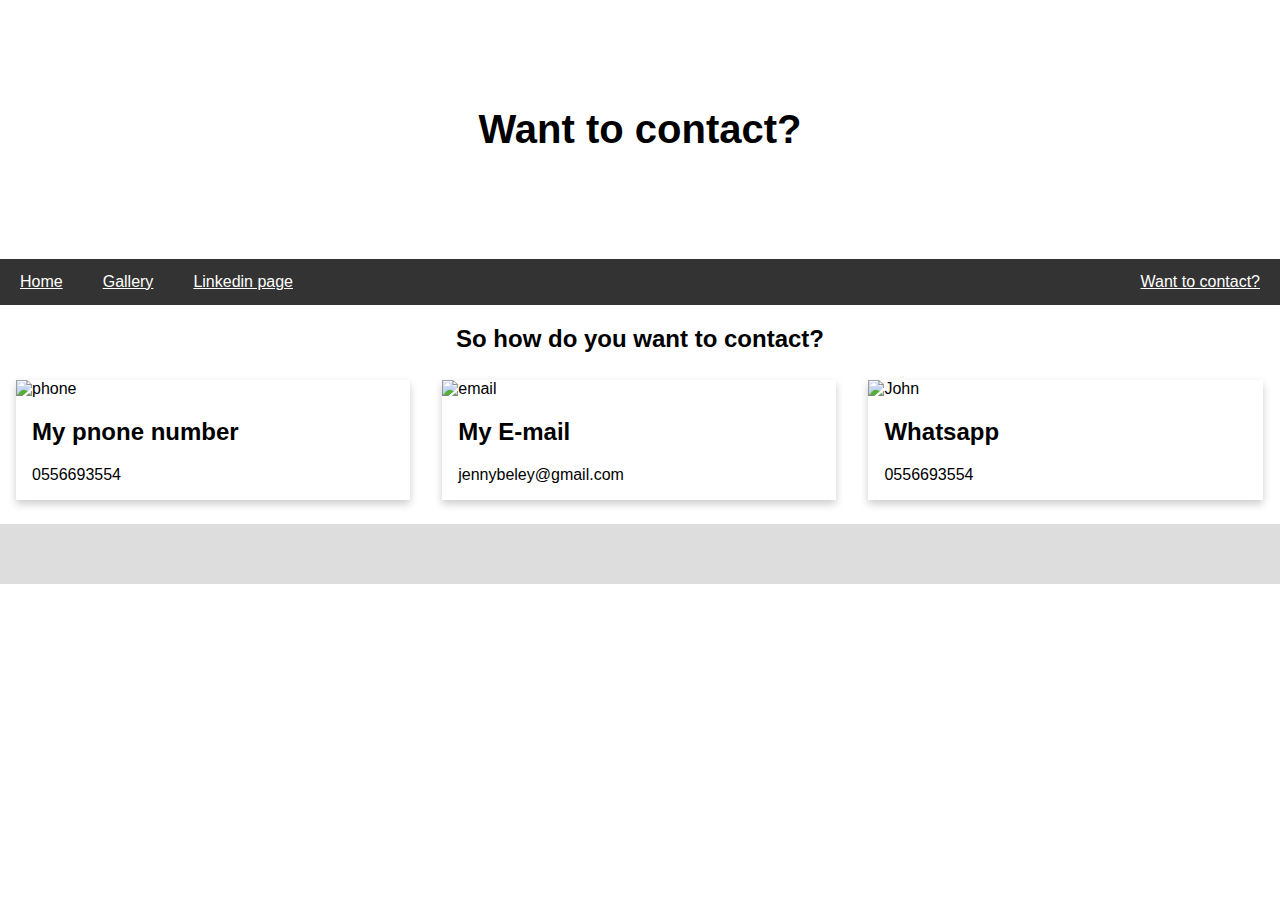
==== ContactPage.html @ 35c79b8c "Add files via upload" ====
<!DOCTYPE html>
<html lang="en">
<head>
<title>Contact Page</title>
<link rel="stylesheet" type="text/css" href="style.css">
</head>
<body>

<div class="header">
  <h1>Want to contact?</h1>
</div>

<div class="navbar">
  <a href="index.html" target=_blank;>Home</a>
  <a href="PragueGallery.html" target=_blank;>Gallery</a>
  <a href="https://il.linkedin.com/in/jenny-beley-8bb692131/en?trk=people-guest_people_search-card" target=_blank">Linkedin page</a>
    <a href="#" class="right">Want to contact?</a>
</div>

<h2 style="text-align:center">So how do you want to contact?</h2>
<div class="row">
  <div class="concolumn">
    <div class="card">
      <img src="phone.jpg" alt="phone" style="width:100%">
      <div class="container">
        <h2>My pnone number</h2>
        <p>0556693554</p>
      </div>
    </div>
  </div>

  <div class="concolumn">
    <div class="card">
      <img src="email.png" alt="email" style="width:100%">
      <div class="container">
        <h2>My E-mail</h2>
        <p>jennybeley@gmail.com</p>
      </div>
    </div>
  </div>
  
  <div class="concolumn">
    <div class="card">
      <img src="whatsapp.jpg" alt="John" style="width:100%">
      <div class="container">
        <h2>Whatsapp</h2>
        <p>0556693554</p>
      </div>
    </div>
  </div>
</div>
<div class="footer">
  <h2></h2>
</div>
</body>
</html>
---- style.css ----
* {
  box-sizing: border-box;
}

/* Style the body */
body {
  font-family: Arial, Helvetica, sans-serif;
  margin: 0;
}

/* Header/logo Title */
.header {
  padding: 80px;
  text-align: center;
  background-image: url("circles-2990426_960_720.jpg");
  color: black;
}

/* Increase the font size of the heading */
.header h1 {
  font-size: 40px;
}

/* Sticky navbar - toggles between relative and fixed, depending on the scroll position. It is positioned relative until a given offset position is met in the viewport - then it "sticks" in place (like position:fixed). The sticky value is not supported in IE or Edge 15 and earlier versions. However, for these versions the navbar will inherit default position */
.navbar {
  overflow: hidden;
  background-color: #333;
  position: sticky;
  position: -webkit-sticky;
  top: 0;
}

/* Style the navigation bar links */
.navbar a {
  float: left;
  display: block;
  color: white;
  text-align: center;
  padding: 14px 20px;
}


/* Right-aligned link */
.navbar a.right {
  float: right;
}

/* Change color on hover */
.navbar a:hover {
  background-color: #ddd;
  color: black;
}

/* Active/current link */
.navbar a.active {
  background-color: #666;
  color: white;
}

/* Column container */
.row {  
  display: -ms-flexbox; /* IE10 */
  display: flex;
  -ms-flex-wrap: wrap; /* IE10 */
  flex-wrap: wrap;
}

/* Create two unequal columns that sits next to each other */
/* Sidebar/left column */
.side {
  -ms-flex: 40%; /* IE10 */
  flex: 40%;
  background-color: #f1f1f1;
  padding: 20px;
}

/* Main column */
.main {   
  -ms-flex: 60%; /* IE10 */
  flex: 60%;
  background-color: white;
  padding: 20px;
}

/* Background image, just for this example */
.fakeimg {
  background-image: url("circles-2990426_960_720.jpg");
  width: 100%;
  padding: 10px;
}

/* Footer */
.footer {
  padding: 20px;
  text-align: center;
  background: #ddd;
}
/* Three image containers (use 25% for four, and 50% for two, etc) */
.column {
  float: left;
  width: 33.33%;
  padding: 5px;
}

/* Clear floats after image containers */
.row::after {
  content: "";
  clear: both;
  display: table;
}
.concolumn {
  float: left;
  width: 33.3%;
  margin-bottom: 16px;
  padding: 0 8px;
}

.card {
  box-shadow: 0 4px 8px 0 rgba(0, 0, 0, 0.2);
  margin: 8px;
}

.about-section {
  padding: 50px;
  text-align: center;
  background-color: #474e5d;
  color: white;
}

.container {
  padding: 0 16px;
}

.container::after, .row::after {
  content: "";
  clear: both;
  display: table;
}

.button {
  border: none;
  outline: 0;
  display: inline-block;
  padding: 8px;
  color: white;
  background-color: #000;
  text-align: center;
  cursor: pointer;
  width: 100%;
}

.button:hover {
  background-color: #555;
}
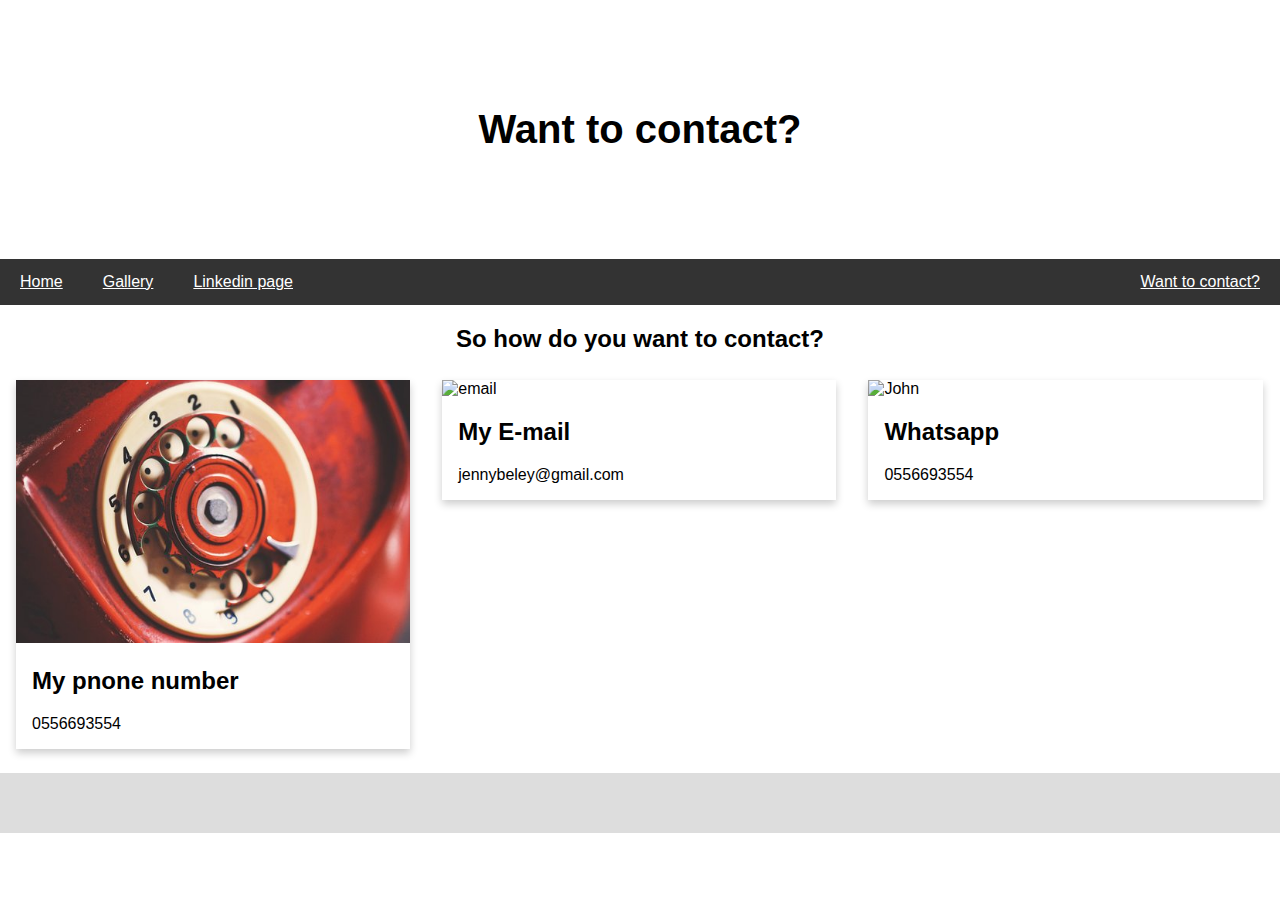
==== commit dc1d3f58: "Update ContactPage.html" ====
--- a/ContactPage.html
+++ b/ContactPage.html
@@ -21,7 +21,7 @@
 <div class="row">
   <div class="concolumn">
     <div class="card">
-      <img src="phone.jpg" alt="phone" style="width:100%">
+      <img src="images/phone.jpg" alt="phone" style="width:100%">
       <div class="container">
         <h2>My pnone number</h2>
         <p>0556693554</p>
@@ -53,4 +53,4 @@
   <h2></h2>
 </div>
 </body>
-</html>+</html>
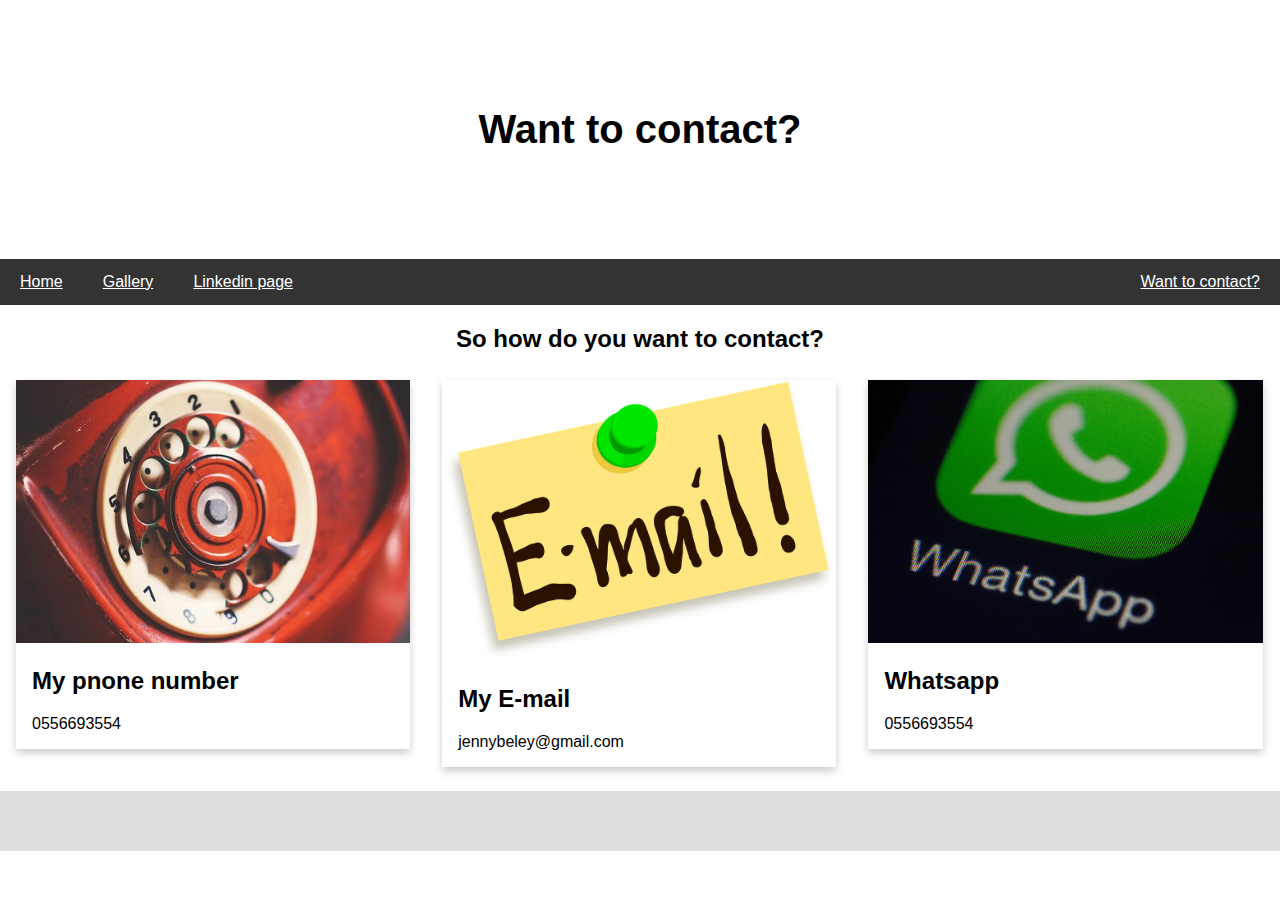
==== commit 9f2f4455: "Update ContactPage.html" ====
--- a/ContactPage.html
+++ b/ContactPage.html
@@ -31,7 +31,7 @@
 
   <div class="concolumn">
     <div class="card">
-      <img src="email.png" alt="email" style="width:100%">
+      <img src="images/email.png" alt="email" style="width:100%">
       <div class="container">
         <h2>My E-mail</h2>
         <p>jennybeley@gmail.com</p>
@@ -41,7 +41,7 @@
   
   <div class="concolumn">
     <div class="card">
-      <img src="whatsapp.jpg" alt="John" style="width:100%">
+      <img src="images/whatsapp.jpg" alt="John" style="width:100%">
       <div class="container">
         <h2>Whatsapp</h2>
         <p>0556693554</p>
